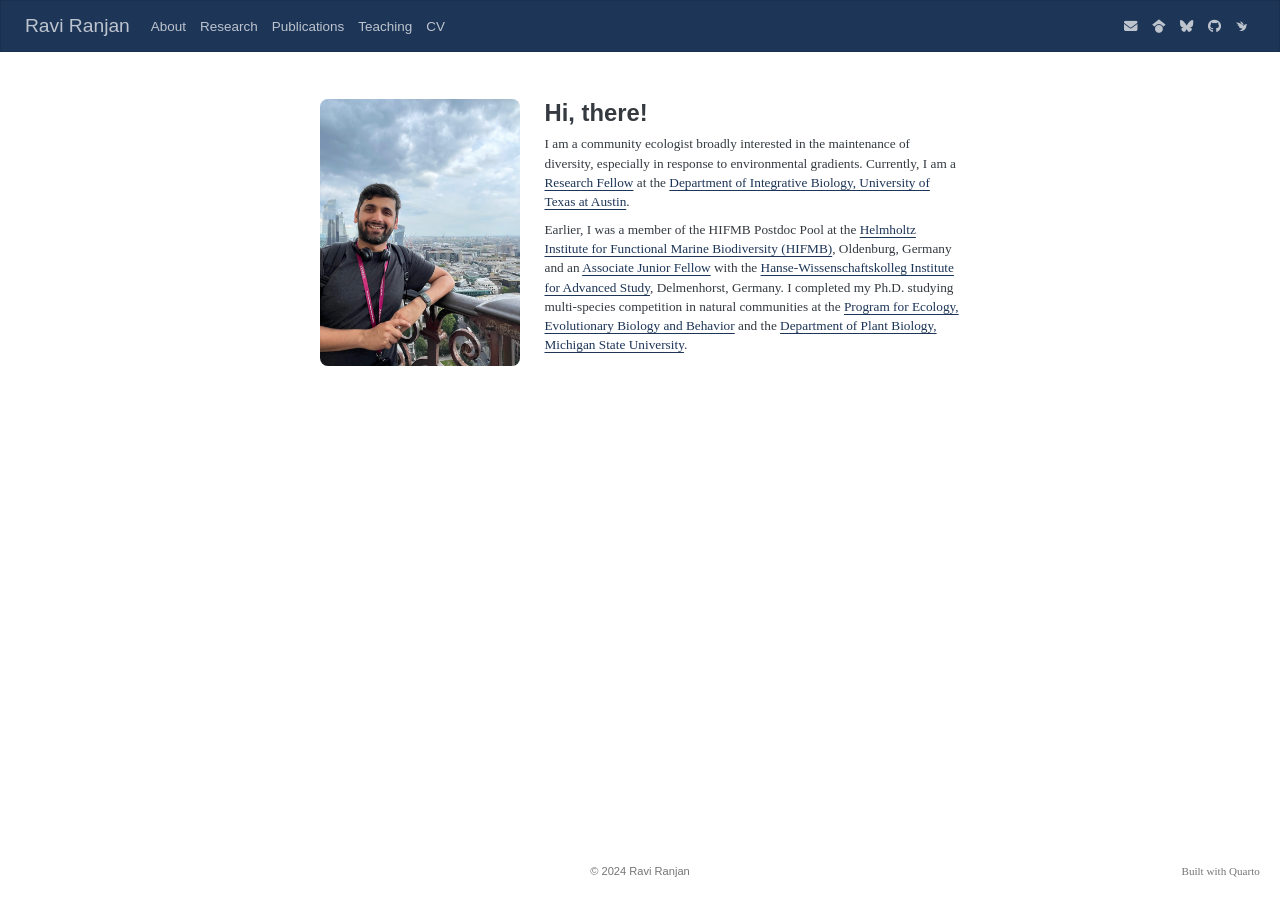
==== index.html @ 76f9b584 "Built site for gh-pages" ====
<!DOCTYPE html>
<html xmlns="http://www.w3.org/1999/xhtml" lang="en" xml:lang="en"><head>

<meta charset="utf-8">
<meta name="generator" content="quarto-1.5.57">

<meta name="viewport" content="width=device-width, initial-scale=1.0, user-scalable=yes">


<title>Ravi Ranjan</title>
<style>
code{white-space: pre-wrap;}
span.smallcaps{font-variant: small-caps;}
div.columns{display: flex; gap: min(4vw, 1.5em);}
div.column{flex: auto; overflow-x: auto;}
div.hanging-indent{margin-left: 1.5em; text-indent: -1.5em;}
ul.task-list{list-style: none;}
ul.task-list li input[type="checkbox"] {
  width: 0.8em;
  margin: 0 0.8em 0.2em -1em; /* quarto-specific, see https://github.com/quarto-dev/quarto-cli/issues/4556 */ 
  vertical-align: middle;
}
</style>


<script src="site_libs/quarto-nav/quarto-nav.js"></script>
<script src="site_libs/quarto-nav/headroom.min.js"></script>
<script src="site_libs/clipboard/clipboard.min.js"></script>
<script src="site_libs/quarto-html/quarto.js"></script>
<script src="site_libs/quarto-html/popper.min.js"></script>
<script src="site_libs/quarto-html/tippy.umd.min.js"></script>
<script src="site_libs/quarto-html/anchor.min.js"></script>
<link href="site_libs/quarto-html/tippy.css" rel="stylesheet">
<link href="site_libs/quarto-html/quarto-syntax-highlighting.css" rel="stylesheet" id="quarto-text-highlighting-styles">
<script src="site_libs/bootstrap/bootstrap.min.js"></script>
<link href="site_libs/bootstrap/bootstrap-icons.css" rel="stylesheet">
<link href="site_libs/bootstrap/bootstrap.min.css" rel="stylesheet" id="quarto-bootstrap" data-mode="light">
<link href="site_libs/quarto-contrib/fontawesome6-6.7.2/all.min.css" rel="stylesheet">
<link href="site_libs/quarto-contrib/fontawesome6-6.7.2/latex-fontsize.css" rel="stylesheet">
<link href="site_libs/quarto-contrib/academicons-1.9.4/all.css" rel="stylesheet">
<link href="site_libs/quarto-contrib/academicons-1.9.4/size.css" rel="stylesheet">
<script id="quarto-search-options" type="application/json">{
  "language": {
    "search-no-results-text": "No results",
    "search-matching-documents-text": "matching documents",
    "search-copy-link-title": "Copy link to search",
    "search-hide-matches-text": "Hide additional matches",
    "search-more-match-text": "more match in this document",
    "search-more-matches-text": "more matches in this document",
    "search-clear-button-title": "Clear",
    "search-text-placeholder": "",
    "search-detached-cancel-button-title": "Cancel",
    "search-submit-button-title": "Submit",
    "search-label": "Search"
  }
}</script>


<meta property="og:title" content="Ravi Ranjan">
<meta property="og:site_name" content="Ravi Ranjan">
</head>

<body class="nav-fixed fullcontent">

<div id="quarto-search-results"></div>
  <header id="quarto-header" class="headroom fixed-top">
    <nav class="navbar navbar-expand " data-bs-theme="dark">
      <div class="navbar-container container-fluid">
      <div class="navbar-brand-container mx-auto">
    <a class="navbar-brand" href="./index.html">
    <span class="navbar-title">Ravi Ranjan</span>
    </a>
  </div>
          <ul class="navbar-nav navbar-nav-scroll me-auto">
  <li class="nav-item">
    <a class="nav-link active" href="./index.html" aria-current="page"> 
<span class="menu-text">About</span></a>
  </li>  
  <li class="nav-item">
    <a class="nav-link" href="./research.html"> 
<span class="menu-text">Research</span></a>
  </li>  
  <li class="nav-item">
    <a class="nav-link" href="./publications.html"> 
<span class="menu-text">Publications</span></a>
  </li>  
  <li class="nav-item">
    <a class="nav-link" href="./teaching.html"> 
<span class="menu-text">Teaching</span></a>
  </li>  
  <li class="nav-item">
    <a class="nav-link" href="./cv.html"> 
<span class="menu-text">CV</span></a>
  </li>  
</ul>
          <ul class="navbar-nav navbar-nav-scroll ms-auto">
  <li class="nav-item">
    <a class="nav-link" href="mailto:ravi.ranjan@utexas.edu"> 
<span class="menu-text"><i class="fa-solid fa-envelope" aria-label="envelope"></i></span></a>
  </li>  
  <li class="nav-item">
    <a class="nav-link" href="https://scholar.google.com/citations?hl=en&amp;user=VPfJ8AsAAAAJ"> 
<span class="menu-text"><i class="fa-brands fa-google-scholar" aria-label="google-scholar"></i></span></a>
  </li>  
  <li class="nav-item">
    <a class="nav-link" href="https://bsky.app/profile/raviranjan.bsky.social"> 
<span class="menu-text"><i class="fa-brands fa-bluesky" aria-label="bluesky"></i></span></a>
  </li>  
  <li class="nav-item">
    <a class="nav-link" href="https://github.com/raviranjan545"> 
<span class="menu-text"><i class="fa-brands fa-github" aria-label="github"></i></span></a>
  </li>  
  <li class="nav-item">
    <a class="nav-link" href="https://www.inaturalist.org/people/ranjanravi"> 
<span class="menu-text"><i class="ai  ai-inaturalist" aria-label="inaturalist"></i></span></a>
  </li>  
</ul>
          <div class="quarto-navbar-tools">
</div>
      </div> <!-- /container-fluid -->
    </nav>
</header>
<!-- content -->
<div id="quarto-content" class="quarto-container page-columns page-rows-contents page-layout-article page-navbar">
<!-- sidebar -->
<!-- margin-sidebar -->
    
<!-- main -->
<main class="content" id="quarto-document-content">




<div class="landing-grid">
<div class="landing-photo">
<p><img src="img/profile.jpeg" class="img-fluid"></p>
</div>
<section id="hi-there" class="level1 landing-name landing-text">
<h1 class="landing-name">Hi, there!</h1>
<p>I am a community ecologist broadly interested in the maintenance of diversity, especially in response to environmental gradients. Currently, I am a <a href="https://farriorlab.github.io/people.html">Research Fellow</a> at the <a href="https://integrativebio.utexas.edu">Department of Integrative Biology, University of Texas at Austin</a>.</p>
<p>Earlier, I was a member of the HIFMB Postdoc Pool at the <a href="https://hifmb.de">Helmholtz Institute for Functional Marine Biodiversity (HIFMB)</a>, Oldenburg, Germany and an <a href="https://hanse-ias.de/en/the-institute/projects/postdoc-program">Associate Junior Fellow</a> with the <a href="https://hanse-ias.de/en/">Hanse-Wissenschaftskolleg Institute for Advanced Study</a>, Delmenhorst, Germany. I completed my Ph.D.&nbsp;studying multi-species competition in natural communities at the <a href="https://eebb.natsci.msu.edu">Program for Ecology, Evolutionary Biology and Behavior</a> and the <a href="https://plantbiology.natsci.msu.edu/">Department of Plant Biology, Michigan State University</a>.</p>
</section>
</div>



</main> <!-- /main -->
<script id="quarto-html-after-body" type="application/javascript">
window.document.addEventListener("DOMContentLoaded", function (event) {
  const toggleBodyColorMode = (bsSheetEl) => {
    const mode = bsSheetEl.getAttribute("data-mode");
    const bodyEl = window.document.querySelector("body");
    if (mode === "dark") {
      bodyEl.classList.add("quarto-dark");
      bodyEl.classList.remove("quarto-light");
    } else {
      bodyEl.classList.add("quarto-light");
      bodyEl.classList.remove("quarto-dark");
    }
  }
  const toggleBodyColorPrimary = () => {
    const bsSheetEl = window.document.querySelector("link#quarto-bootstrap");
    if (bsSheetEl) {
      toggleBodyColorMode(bsSheetEl);
    }
  }
  toggleBodyColorPrimary();  
  const icon = "";
  const anchorJS = new window.AnchorJS();
  anchorJS.options = {
    placement: 'right',
    icon: icon
  };
  anchorJS.add('.anchored');
  const isCodeAnnotation = (el) => {
    for (const clz of el.classList) {
      if (clz.startsWith('code-annotation-')) {                     
        return true;
      }
    }
    return false;
  }
  const onCopySuccess = function(e) {
    // button target
    const button = e.trigger;
    // don't keep focus
    button.blur();
    // flash "checked"
    button.classList.add('code-copy-button-checked');
    var currentTitle = button.getAttribute("title");
    button.setAttribute("title", "Copied!");
    let tooltip;
    if (window.bootstrap) {
      button.setAttribute("data-bs-toggle", "tooltip");
      button.setAttribute("data-bs-placement", "left");
      button.setAttribute("data-bs-title", "Copied!");
      tooltip = new bootstrap.Tooltip(button, 
        { trigger: "manual", 
          customClass: "code-copy-button-tooltip",
          offset: [0, -8]});
      tooltip.show();    
    }
    setTimeout(function() {
      if (tooltip) {
        tooltip.hide();
        button.removeAttribute("data-bs-title");
        button.removeAttribute("data-bs-toggle");
        button.removeAttribute("data-bs-placement");
      }
      button.setAttribute("title", currentTitle);
      button.classList.remove('code-copy-button-checked');
    }, 1000);
    // clear code selection
    e.clearSelection();
  }
  const getTextToCopy = function(trigger) {
      const codeEl = trigger.previousElementSibling.cloneNode(true);
      for (const childEl of codeEl.children) {
        if (isCodeAnnotation(childEl)) {
          childEl.remove();
        }
      }
      return codeEl.innerText;
  }
  const clipboard = new window.ClipboardJS('.code-copy-button:not([data-in-quarto-modal])', {
    text: getTextToCopy
  });
  clipboard.on('success', onCopySuccess);
  if (window.document.getElementById('quarto-embedded-source-code-modal')) {
    // For code content inside modals, clipBoardJS needs to be initialized with a container option
    // TODO: Check when it could be a function (https://github.com/zenorocha/clipboard.js/issues/860)
    const clipboardModal = new window.ClipboardJS('.code-copy-button[data-in-quarto-modal]', {
      text: getTextToCopy,
      container: window.document.getElementById('quarto-embedded-source-code-modal')
    });
    clipboardModal.on('success', onCopySuccess);
  }
    var localhostRegex = new RegExp(/^(?:http|https):\/\/localhost\:?[0-9]*\//);
    var mailtoRegex = new RegExp(/^mailto:/);
      var filterRegex = new RegExp("https:\/\/raviranjan545\.github\.io");
    var isInternal = (href) => {
        return filterRegex.test(href) || localhostRegex.test(href) || mailtoRegex.test(href);
    }
    // Inspect non-navigation links and adorn them if external
 	var links = window.document.querySelectorAll('a[href]:not(.nav-link):not(.navbar-brand):not(.toc-action):not(.sidebar-link):not(.sidebar-item-toggle):not(.pagination-link):not(.no-external):not([aria-hidden]):not(.dropdown-item):not(.quarto-navigation-tool):not(.about-link)');
    for (var i=0; i<links.length; i++) {
      const link = links[i];
      if (!isInternal(link.href)) {
        // undo the damage that might have been done by quarto-nav.js in the case of
        // links that we want to consider external
        if (link.dataset.originalHref !== undefined) {
          link.href = link.dataset.originalHref;
        }
          // target, if specified
          link.setAttribute("target", "_blank");
          if (link.getAttribute("rel") === null) {
            link.setAttribute("rel", "noopener");
          }
      }
    }
  function tippyHover(el, contentFn, onTriggerFn, onUntriggerFn) {
    const config = {
      allowHTML: true,
      maxWidth: 500,
      delay: 100,
      arrow: false,
      appendTo: function(el) {
          return el.parentElement;
      },
      interactive: true,
      interactiveBorder: 10,
      theme: 'quarto',
      placement: 'bottom-start',
    };
    if (contentFn) {
      config.content = contentFn;
    }
    if (onTriggerFn) {
      config.onTrigger = onTriggerFn;
    }
    if (onUntriggerFn) {
      config.onUntrigger = onUntriggerFn;
    }
    window.tippy(el, config); 
  }
  const noterefs = window.document.querySelectorAll('a[role="doc-noteref"]');
  for (var i=0; i<noterefs.length; i++) {
    const ref = noterefs[i];
    tippyHover(ref, function() {
      // use id or data attribute instead here
      let href = ref.getAttribute('data-footnote-href') || ref.getAttribute('href');
      try { href = new URL(href).hash; } catch {}
      const id = href.replace(/^#\/?/, "");
      const note = window.document.getElementById(id);
      if (note) {
        return note.innerHTML;
      } else {
        return "";
      }
    });
  }
  const xrefs = window.document.querySelectorAll('a.quarto-xref');
  const processXRef = (id, note) => {
    // Strip column container classes
    const stripColumnClz = (el) => {
      el.classList.remove("page-full", "page-columns");
      if (el.children) {
        for (const child of el.children) {
          stripColumnClz(child);
        }
      }
    }
    stripColumnClz(note)
    if (id === null || id.startsWith('sec-')) {
      // Special case sections, only their first couple elements
      const container = document.createElement("div");
      if (note.children && note.children.length > 2) {
        container.appendChild(note.children[0].cloneNode(true));
        for (let i = 1; i < note.children.length; i++) {
          const child = note.children[i];
          if (child.tagName === "P" && child.innerText === "") {
            continue;
          } else {
            container.appendChild(child.cloneNode(true));
            break;
          }
        }
        if (window.Quarto?.typesetMath) {
          window.Quarto.typesetMath(container);
        }
        return container.innerHTML
      } else {
        if (window.Quarto?.typesetMath) {
          window.Quarto.typesetMath(note);
        }
        return note.innerHTML;
      }
    } else {
      // Remove any anchor links if they are present
      const anchorLink = note.querySelector('a.anchorjs-link');
      if (anchorLink) {
        anchorLink.remove();
      }
      if (window.Quarto?.typesetMath) {
        window.Quarto.typesetMath(note);
      }
      // TODO in 1.5, we should make sure this works without a callout special case
      if (note.classList.contains("callout")) {
        return note.outerHTML;
      } else {
        return note.innerHTML;
      }
    }
  }
  for (var i=0; i<xrefs.length; i++) {
    const xref = xrefs[i];
    tippyHover(xref, undefined, function(instance) {
      instance.disable();
      let url = xref.getAttribute('href');
      let hash = undefined; 
      if (url.startsWith('#')) {
        hash = url;
      } else {
        try { hash = new URL(url).hash; } catch {}
      }
      if (hash) {
        const id = hash.replace(/^#\/?/, "");
        const note = window.document.getElementById(id);
        if (note !== null) {
          try {
            const html = processXRef(id, note.cloneNode(true));
            instance.setContent(html);
          } finally {
            instance.enable();
            instance.show();
          }
        } else {
          // See if we can fetch this
          fetch(url.split('#')[0])
          .then(res => res.text())
          .then(html => {
            const parser = new DOMParser();
            const htmlDoc = parser.parseFromString(html, "text/html");
            const note = htmlDoc.getElementById(id);
            if (note !== null) {
              const html = processXRef(id, note);
              instance.setContent(html);
            } 
          }).finally(() => {
            instance.enable();
            instance.show();
          });
        }
      } else {
        // See if we can fetch a full url (with no hash to target)
        // This is a special case and we should probably do some content thinning / targeting
        fetch(url)
        .then(res => res.text())
        .then(html => {
          const parser = new DOMParser();
          const htmlDoc = parser.parseFromString(html, "text/html");
          const note = htmlDoc.querySelector('main.content');
          if (note !== null) {
            // This should only happen for chapter cross references
            // (since there is no id in the URL)
            // remove the first header
            if (note.children.length > 0 && note.children[0].tagName === "HEADER") {
              note.children[0].remove();
            }
            const html = processXRef(null, note);
            instance.setContent(html);
          } 
        }).finally(() => {
          instance.enable();
          instance.show();
        });
      }
    }, function(instance) {
    });
  }
      let selectedAnnoteEl;
      const selectorForAnnotation = ( cell, annotation) => {
        let cellAttr = 'data-code-cell="' + cell + '"';
        let lineAttr = 'data-code-annotation="' +  annotation + '"';
        const selector = 'span[' + cellAttr + '][' + lineAttr + ']';
        return selector;
      }
      const selectCodeLines = (annoteEl) => {
        const doc = window.document;
        const targetCell = annoteEl.getAttribute("data-target-cell");
        const targetAnnotation = annoteEl.getAttribute("data-target-annotation");
        const annoteSpan = window.document.querySelector(selectorForAnnotation(targetCell, targetAnnotation));
        const lines = annoteSpan.getAttribute("data-code-lines").split(",");
        const lineIds = lines.map((line) => {
          return targetCell + "-" + line;
        })
        let top = null;
        let height = null;
        let parent = null;
        if (lineIds.length > 0) {
            //compute the position of the single el (top and bottom and make a div)
            const el = window.document.getElementById(lineIds[0]);
            top = el.offsetTop;
            height = el.offsetHeight;
            parent = el.parentElement.parentElement;
          if (lineIds.length > 1) {
            const lastEl = window.document.getElementById(lineIds[lineIds.length - 1]);
            const bottom = lastEl.offsetTop + lastEl.offsetHeight;
            height = bottom - top;
          }
          if (top !== null && height !== null && parent !== null) {
            // cook up a div (if necessary) and position it 
            let div = window.document.getElementById("code-annotation-line-highlight");
            if (div === null) {
              div = window.document.createElement("div");
              div.setAttribute("id", "code-annotation-line-highlight");
              div.style.position = 'absolute';
              parent.appendChild(div);
            }
            div.style.top = top - 2 + "px";
            div.style.height = height + 4 + "px";
            div.style.left = 0;
            let gutterDiv = window.document.getElementById("code-annotation-line-highlight-gutter");
            if (gutterDiv === null) {
              gutterDiv = window.document.createElement("div");
              gutterDiv.setAttribute("id", "code-annotation-line-highlight-gutter");
              gutterDiv.style.position = 'absolute';
              const codeCell = window.document.getElementById(targetCell);
              const gutter = codeCell.querySelector('.code-annotation-gutter');
              gutter.appendChild(gutterDiv);
            }
            gutterDiv.style.top = top - 2 + "px";
            gutterDiv.style.height = height + 4 + "px";
          }
          selectedAnnoteEl = annoteEl;
        }
      };
      const unselectCodeLines = () => {
        const elementsIds = ["code-annotation-line-highlight", "code-annotation-line-highlight-gutter"];
        elementsIds.forEach((elId) => {
          const div = window.document.getElementById(elId);
          if (div) {
            div.remove();
          }
        });
        selectedAnnoteEl = undefined;
      };
        // Handle positioning of the toggle
    window.addEventListener(
      "resize",
      throttle(() => {
        elRect = undefined;
        if (selectedAnnoteEl) {
          selectCodeLines(selectedAnnoteEl);
        }
      }, 10)
    );
    function throttle(fn, ms) {
    let throttle = false;
    let timer;
      return (...args) => {
        if(!throttle) { // first call gets through
            fn.apply(this, args);
            throttle = true;
        } else { // all the others get throttled
            if(timer) clearTimeout(timer); // cancel #2
            timer = setTimeout(() => {
              fn.apply(this, args);
              timer = throttle = false;
            }, ms);
        }
      };
    }
      // Attach click handler to the DT
      const annoteDls = window.document.querySelectorAll('dt[data-target-cell]');
      for (const annoteDlNode of annoteDls) {
        annoteDlNode.addEventListener('click', (event) => {
          const clickedEl = event.target;
          if (clickedEl !== selectedAnnoteEl) {
            unselectCodeLines();
            const activeEl = window.document.querySelector('dt[data-target-cell].code-annotation-active');
            if (activeEl) {
              activeEl.classList.remove('code-annotation-active');
            }
            selectCodeLines(clickedEl);
            clickedEl.classList.add('code-annotation-active');
          } else {
            // Unselect the line
            unselectCodeLines();
            clickedEl.classList.remove('code-annotation-active');
          }
        });
      }
  const findCites = (el) => {
    const parentEl = el.parentElement;
    if (parentEl) {
      const cites = parentEl.dataset.cites;
      if (cites) {
        return {
          el,
          cites: cites.split(' ')
        };
      } else {
        return findCites(el.parentElement)
      }
    } else {
      return undefined;
    }
  };
  var bibliorefs = window.document.querySelectorAll('a[role="doc-biblioref"]');
  for (var i=0; i<bibliorefs.length; i++) {
    const ref = bibliorefs[i];
    const citeInfo = findCites(ref);
    if (citeInfo) {
      tippyHover(citeInfo.el, function() {
        var popup = window.document.createElement('div');
        citeInfo.cites.forEach(function(cite) {
          var citeDiv = window.document.createElement('div');
          citeDiv.classList.add('hanging-indent');
          citeDiv.classList.add('csl-entry');
          var biblioDiv = window.document.getElementById('ref-' + cite);
          if (biblioDiv) {
            citeDiv.innerHTML = biblioDiv.innerHTML;
          }
          popup.appendChild(citeDiv);
        });
        return popup.innerHTML;
      });
    }
  }
});
</script>
</div> <!-- /content -->
<footer class="footer">
  <div class="nav-footer">
    <div class="nav-footer-left">
      &nbsp;
    </div>   
    <div class="nav-footer-center">
      <ul class="footer-items list-unstyled">
    <li class="nav-item">
 © 2024 Ravi Ranjan
  </li>  
</ul>
    </div>
    <div class="nav-footer-right">
      <ul class="footer-items list-unstyled">
    <li class="nav-item">
    <a class="nav-link" href="https://quarto.org">
<p>Built with Quarto</p>
</a>
  </li>  
</ul>
    </div>
  </div>
</footer>




</body></html>
---- site_libs/quarto-html/tippy.css ----
.tippy-box[data-animation=fade][data-state=hidden]{opacity:0}[data-tippy-root]{max-width:calc(100vw - 10px)}.tippy-box{position:relative;background-color:#333;color:#fff;border-radius:4px;font-size:14px;line-height:1.4;white-space:normal;outline:0;transition-property:transform,visibility,opacity}.tippy-box[data-placement^=top]>.tippy-arrow{bottom:0}.tippy-box[data-placement^=top]>.tippy-arrow:before{bottom:-7px;left:0;border-width:8px 8px 0;border-top-color:initial;transform-origin:center top}.tippy-box[data-placement^=bottom]>.tippy-arrow{top:0}.tippy-box[data-placement^=bottom]>.tippy-arrow:before{top:-7px;left:0;border-width:0 8px 8px;border-bottom-color:initial;transform-origin:center bottom}.tippy-box[data-placement^=left]>.tippy-arrow{right:0}.tippy-box[data-placement^=left]>.tippy-arrow:before{border-width:8px 0 8px 8px;border-left-color:initial;right:-7px;transform-origin:center left}.tippy-box[data-placement^=right]>.tippy-arrow{left:0}.tippy-box[data-placement^=right]>.tippy-arrow:before{left:-7px;border-width:8px 8px 8px 0;border-right-color:initial;transform-origin:center right}.tippy-box[data-inertia][data-state=visible]{transition-timing-function:cubic-bezier(.54,1.5,.38,1.11)}.tippy-arrow{width:16px;height:16px;color:#333}.tippy-arrow:before{content:"";position:absolute;border-color:transparent;border-style:solid}.tippy-content{position:relative;padding:5px 9px;z-index:1}
---- site_libs/quarto-html/quarto-syntax-highlighting.css ----
/* quarto syntax highlight colors */
:root {
  --quarto-hl-ot-color: #003B4F;
  --quarto-hl-at-color: #657422;
  --quarto-hl-ss-color: #20794D;
  --quarto-hl-an-color: #5E5E5E;
  --quarto-hl-fu-color: #4758AB;
  --quarto-hl-st-color: #20794D;
  --quarto-hl-cf-color: #003B4F;
  --quarto-hl-op-color: #5E5E5E;
  --quarto-hl-er-color: #AD0000;
  --quarto-hl-bn-color: #AD0000;
  --quarto-hl-al-color: #AD0000;
  --quarto-hl-va-color: #111111;
  --quarto-hl-bu-color: inherit;
  --quarto-hl-ex-color: inherit;
  --quarto-hl-pp-color: #AD0000;
  --quarto-hl-in-color: #5E5E5E;
  --quarto-hl-vs-color: #20794D;
  --quarto-hl-wa-color: #5E5E5E;
  --quarto-hl-do-color: #5E5E5E;
  --quarto-hl-im-color: #00769E;
  --quarto-hl-ch-color: #20794D;
  --quarto-hl-dt-color: #AD0000;
  --quarto-hl-fl-color: #AD0000;
  --quarto-hl-co-color: #5E5E5E;
  --quarto-hl-cv-color: #5E5E5E;
  --quarto-hl-cn-color: #8f5902;
  --quarto-hl-sc-color: #5E5E5E;
  --quarto-hl-dv-color: #AD0000;
  --quarto-hl-kw-color: #003B4F;
}

/* other quarto variables */
:root {
  --quarto-font-monospace: SFMono-Regular, Menlo, Monaco, Consolas, "Liberation Mono", "Courier New", monospace;
}

pre > code.sourceCode > span {
  color: #003B4F;
}

code span {
  color: #003B4F;
}

code.sourceCode > span {
  color: #003B4F;
}

div.sourceCode,
div.sourceCode pre.sourceCode {
  color: #003B4F;
}

code span.ot {
  color: #003B4F;
  font-style: inherit;
}

code span.at {
  color: #657422;
  font-style: inherit;
}

code span.ss {
  color: #20794D;
  font-style: inherit;
}

code span.an {
  color: #5E5E5E;
  font-style: inherit;
}

code span.fu {
  color: #4758AB;
  font-style: inherit;
}

code span.st {
  color: #20794D;
  font-style: inherit;
}

code span.cf {
  color: #003B4F;
  font-weight: bold;
  font-style: inherit;
}

code span.op {
  color: #5E5E5E;
  font-style: inherit;
}

code span.er {
  color: #AD0000;
  font-style: inherit;
}

code span.bn {
  color: #AD0000;
  font-style: inherit;
}

code span.al {
  color: #AD0000;
  font-style: inherit;
}

code span.va {
  color: #111111;
  font-style: inherit;
}

code span.bu {
  font-style: inherit;
}

code span.ex {
  font-style: inherit;
}

code span.pp {
  color: #AD0000;
  font-style: inherit;
}

code span.in {
  color: #5E5E5E;
  font-style: inherit;
}

code span.vs {
  color: #20794D;
  font-style: inherit;
}

code span.wa {
  color: #5E5E5E;
  font-style: italic;
}

code span.do {
  color: #5E5E5E;
  font-style: italic;
}

code span.im {
  color: #00769E;
  font-style: inherit;
}

code span.ch {
  color: #20794D;
  font-style: inherit;
}

code span.dt {
  color: #AD0000;
  font-style: inherit;
}

code span.fl {
  color: #AD0000;
  font-style: inherit;
}

code span.co {
  color: #5E5E5E;
  font-style: inherit;
}

code span.cv {
  color: #5E5E5E;
  font-style: italic;
}

code span.cn {
  color: #8f5902;
  font-style: inherit;
}

code span.sc {
  color: #5E5E5E;
  font-style: inherit;
}

code span.dv {
  color: #AD0000;
  font-style: inherit;
}

code span.kw {
  color: #003B4F;
  font-weight: bold;
  font-style: inherit;
}

.prevent-inlining {
  content: "</";
}

/*# sourceMappingURL=debc5d5d77c3f9108843748ff7464032.css.map */
---- site_libs/quarto-contrib/fontawesome6-6.7.2/latex-fontsize.css ----
.fa-tiny {
  font-size: 0.5em;
}
.fa-scriptsize {
  font-size: 0.7em;
}
.fa-footnotesize {
  font-size: 0.8em;
}
.fa-small {
  font-size: 0.9em;
}
.fa-normalsize {
  font-size: 1em;
}
.fa-large {
  font-size: 1.2em;
}
.fa-Large {
  font-size: 1.5em;
}
.fa-LARGE {
  font-size: 1.75em;
}
.fa-huge {
  font-size: 2em;
}
.fa-Huge {
  font-size: 2.5em;
}
---- site_libs/quarto-contrib/academicons-1.9.4/all.css ----
/*
 *  Academicons 1.9.4 by James Walsh (https://github.com/jpswalsh) and Katja Bercic (https://github.com/katjabercic)
 *  Fonts generated using FontForge - https://fontforge.org
 *  Square icons designed to be used alongside Font Awesome square icons - https://fortawesome.github.io/Font-Awesome/
 *  Licenses - Font: SIL OFL 1.1, CSS: MIT License
 */
@font-face {
  font-family: 'Academicons';
  font-style: normal;
  font-weight: 400;
  font-display: block;
  src: url('1e21o67/academicons.eot');
  src: url('1e21o67/academicons.eot') format('embedded-opentype'),
    url('1e21o67/academicons.ttf') format('truetype'),
    url('1e21o67/academicons.woff') format('woff'),
    url('1e21o67/academicons.svg') format('svg');
}

.ai {
  font-family: 'Academicons';
  font-weight: 400;
  -moz-osx-font-smoothing: grayscale;
  -webkit-font-smoothing: antialiased;
  display: inline-block;
  font-style: normal;
  font-variant: normal;
  text-rendering: auto;
  line-height: 1;
}

.ai-academia:before {
  content: "\e9af";
}

.ai-academia-square:before {
  content: "\e93d";
}

.ai-acclaim:before {
  content: "\e92e";
}

.ai-acclaim-square:before {
  content: "\e93a";
}

.ai-acm:before {
  content: "\e93c";
}

.ai-acm-square:before {
  content: "\e95d";
}

.ai-acmdl:before {
  content: "\e96a";
}

.ai-acmdl-square:before {
  content: "\e9d3";
}

.ai-ads:before {
  content: "\e9cb";
}

.ai-ads-square:before {
  content: "\e94a";
}

.ai-africarxiv:before {
  content: "\e91b";
}

.ai-africarxiv-square:before {
  content: "\e90b";
}

.ai-archive:before {
  content: "\e955";
}

.ai-archive-square:before {
  content: "\e956";
}

.ai-arxiv:before {
  content: "\e974";
}

.ai-arxiv-square:before {
  content: "\e9a6";
}

.ai-biorxiv:before {
  content: "\e9a2";
}

.ai-biorxiv-square:before {
  content: "\e98b";
}

.ai-ceur:before {
  content: "\e96d";
}

.ai-ceur-square:before {
  content: "\e92f";
}

.ai-ciencia-vitae:before {
  content: "\e912";
}

.ai-ciencia-vitae-square:before {
  content: "\e913";
}

.ai-clarivate:before {
  content: "\e924";
}

.ai-clarivate-square:before {
  content: "\e925";
}

.ai-closed-access:before {
  content: "\e942";
}

.ai-closed-access-square:before {
  content: "\e943";
}

.ai-conversation:before {
  content: "\e94c";
}

.ai-conversation-square:before {
  content: "\e915";
}

.ai-coursera:before {
  content: "\e95f";
}

.ai-coursera-square:before {
  content: "\e97f";
}

.ai-crossref:before {
  content: "\e918";
}

.ai-crossref-square:before {
  content: "\e919";
}

.ai-cv:before {
  content: "\e9a5";
}

.ai-cv-square:before {
  content: "\e90a";
}

.ai-datacite:before {
  content: "\e91c";
}

.ai-datacite-square:before {
  content: "\e91d";
}

.ai-dataverse:before {
  content: "\e9f7";
}

.ai-dataverse-square:before {
  content: "\e9e4";
}

.ai-dblp:before {
  content: "\e94f";
}

.ai-dblp-square:before {
  content: "\e93f";
}

.ai-depsy:before {
  content: "\e97a";
}

.ai-depsy-square:before {
  content: "\e94b";
}

.ai-doi:before {
  content: "\e97e";
}

.ai-doi-square:before {
  content: "\e98f";
}

.ai-dryad:before {
  content: "\e97c";
}

.ai-dryad-square:before {
  content: "\e98c";
}

.ai-elsevier:before {
  content: "\e961";
}

.ai-elsevier-square:before {
  content: "\e910";
}

.ai-figshare:before {
  content: "\e981";
}

.ai-figshare-square:before {
  content: "\e9e7";
}

.ai-google-scholar:before {
  content: "\e9d4";
}

.ai-google-scholar-square:before {
  content: "\e9f9";
}

.ai-hal:before {
  content: "\e92c";
}

.ai-hal-square:before {
  content: "\e92d";
}

.ai-hypothesis:before {
  content: "\e95a";
}

.ai-hypothesis-square:before {
  content: "\e95b";
}

.ai-ideas-repec:before {
  content: "\e9ed";
}

.ai-ideas-repec-square:before {
  content: "\e9f8";
}

.ai-ieee:before {
  content: "\e929";
}

.ai-ieee-square:before {
  content: "\e9b9";
}

.ai-impactstory:before {
  content: "\e9cf";
}

.ai-impactstory-square:before {
  content: "\e9aa";
}

.ai-inaturalist:before {
  content: "\e900";
}

.ai-inaturalist-square:before {
  content: "\e901";
}

.ai-inpn:before {
  content: "\e902";
}

.ai-inpn-square:before {
  content: "\e903";
}

.ai-inspire:before {
  content: "\e9e9";
}

.ai-inspire-square:before {
  content: "\e9fe";
}

.ai-isidore:before {
  content: "\e936";
}

.ai-isidore-square:before {
  content: "\e954";
}

.ai-isni:before {
  content: "\e957";
}

.ai-isni-square:before {
  content: "\e958";
}

.ai-jstor:before {
  content: "\e938";
}

.ai-jstor-square:before {
  content: "\e944";
}

.ai-lattes:before {
  content: "\e9b3";
}

.ai-lattes-square:before {
  content: "\e99c";
}

.ai-mathoverflow:before {
  content: "\e9f6";
}

.ai-mathoverflow-square:before {
  content: "\e97b";
}

.ai-mendeley:before {
  content: "\e9f0";
}

.ai-mendeley-square:before {
  content: "\e9f3";
}

.ai-moodle:before {
  content: "\e907";
}

.ai-moodle-square:before {
  content: "\e908";
}

.ai-mtmt:before {
  content: "\e950";
}

.ai-mtmt-square:before {
  content: "\e951";
}

.ai-nakala:before {
  content: "\e940";
}

.ai-nakala-square:before {
  content: "\e941";
}

.ai-obp:before {
  content: "\e92a";
}

.ai-obp-square:before {
  content: "\e92b";
}

.ai-open-access:before {
  content: "\e939";
}

.ai-open-access-square:before {
  content: "\e9f4";
}

.ai-open-data:before {
  content: "\e966";
}

.ai-open-data-square:before {
  content: "\e967";
}

.ai-open-materials:before {
  content: "\e968";
}

.ai-open-materials-square:before {
  content: "\e969";
}

.ai-openedition:before {
  content: "\e946";
}

.ai-openedition-square:before {
  content: "\e947";
}

.ai-orcid:before {
  content: "\e9d9";
}

.ai-orcid-square:before {
  content: "\e9c3";
}

.ai-osf:before {
  content: "\e9ef";
}

.ai-osf-square:before {
  content: "\e931";
}

.ai-overleaf:before {
  content: "\e914";
}

.ai-overleaf-square:before {
  content: "\e98d";
}

.ai-philpapers:before {
  content: "\e98a";
}

.ai-philpapers-square:before {
  content: "\e96f";
}

.ai-piazza:before {
  content: "\e99a";
}

.ai-piazza-square:before {
  content: "\e90c";
}

.ai-preregistered:before {
  content: "\e906";
}

.ai-preregistered-square:before {
  content: "\e96b";
}

.ai-protocols:before {
  content: "\e952";
}

.ai-protocols-square:before {
  content: "\e953";
}

.ai-psyarxiv:before {
  content: "\e90e";
}

.ai-psyarxiv-square:before {
  content: "\e90f";
}

.ai-publons:before {
  content: "\e937";
}

.ai-publons-square:before {
  content: "\e94e";
}

.ai-pubmed:before {
  content: "\e99f";
}

.ai-pubmed-square:before {
  content: "\e97d";
}

.ai-pubpeer:before {
  content: "\e922";
}

.ai-pubpeer-square:before {
  content: "\e923";
}

.ai-researcherid:before {
  content: "\e91a";
}

.ai-researcherid-square:before {
  content: "\e95c";
}

.ai-researchgate:before {
  content: "\e95e";
}

.ai-researchgate-square:before {
  content: "\e99e";
}

.ai-ror:before {
  content: "\e948";
}

.ai-ror-square:before {
  content: "\e949";
}

.ai-sci-hub:before {
  content: "\e959";
}

.ai-sci-hub-square:before {
  content: "\e905";
}

.ai-scirate:before {
  content: "\e98e";
}

.ai-scirate-square:before {
  content: "\e99d";
}

.ai-scopus:before {
  content: "\e91e";
}

.ai-scopus-square:before {
  content: "\e91f";
}

.ai-semantic-scholar:before {
  content: "\e96e";
}

.ai-semantic-scholar-square:before {
  content: "\e96c";
}

.ai-springer:before {
  content: "\e928";
}

.ai-springer-square:before {
  content: "\e99b";
}

.ai-ssrn:before {
  content: "\e916";
}

.ai-ssrn-square:before {
  content: "\e917";
}

.ai-stackoverflow:before {
  content: "\e920";
}

.ai-stackoverflow-square:before {
  content: "\e921";
}

.ai-viaf:before {
  content: "\e933";
}

.ai-viaf-square:before {
  content: "\e934";
}

.ai-wiley:before {
  content: "\e926";
}

.ai-wiley-square:before {
  content: "\e927";
}

.ai-zenodo:before {
  content: "\e911";
}

.ai-zotero:before {
  content: "\e962";
}

.ai-zotero-square:before {
  content: "\e932";
}

/*  Duplication of the FontAwesome style classes using 'ai' in place of 'fa'. */
.ai-lg {
  font-size: 1.33333em;
  line-height: 0.75em;
  vertical-align: -.0667em;
}

.ai-xs {
  font-size: .75em;
}

.ai-sm {
  font-size: .875em;
}

.ai-1x {
  font-size: 1em;
}

.ai-2x {
  font-size: 2em;
}

.ai-3x {
  font-size: 3em;
}

.ai-4x {
  font-size: 4em;
}

.ai-5x {
  font-size: 5em;
}

.ai-6x {
  font-size: 6em;
}

.ai-7x {
  font-size: 7em;
}

.ai-8x {
  font-size: 8em;
}

.ai-9x {
  font-size: 9em;
}

.ai-10x {
  font-size: 10em;
}

.ai-fw {
  text-align: center;
  width: 1.25em;
}

.ai-ul {
  list-style-type: none;
  margin-left: 2.5em;
  padding-left: 0;
}

.ai-ul>li {
  position: relative;
}

.ai-li {
  left: -2em;
  position: absolute;
  text-align: center;
  width: 2em;
  line-height: inherit;
}

.ai-border {
  border: solid 0.08em #eee;
  border-radius: .1em;
  padding: .2em .25em .15em;
}

.ai-pull-left {
  float: left;
}

.ai-pull-right {
  float: right;
}

.ai.ai-pull-left {
  margin-right: .3em;
}

.ai.ai-pull-right {
  margin-right: .3em;
}

.ai-stack {
  display: inline-block;
  height: 2em;
  line-height: 2em;
  position: relative;
  vertical-align: middle;
  width: 2.5em;
}

.ai-stack-1x,
.ai-stack-2x {
  left: 0;
  position: absolute;
  text-align: center;
  width: 100%;
}

.ai-stack-1x {
  line-height: inherit;
}

.ai-stack-2x {
  font-size: 2em;
}

.ai-inverse {
  color: #fff;
}
---- site_libs/quarto-contrib/academicons-1.9.4/size.css ----
.ai-tiny {
  font-size: 0.5em;
}

.ai-scriptsize {
  font-size: 0.7em;
}

.ai-footnotesize {
  font-size: 0.8em;
}

.ai-small {
  font-size: 0.9em;
}

.ai-normalsize {
  font-size: 1em;
}

.ai-large {
  font-size: 1.2em;
}

.ai-Large {
  font-size: 1.5em;
}

.ai-LARGE {
  font-size: 1.75em;
}

.ai-huge {
  font-size: 2em;
}

.ai-Huge {
  font-size: 2.5em;
}

.ai-1x {
  font-size: 1em;
}

.ai-2x {
  font-size: 2em;
}

.ai-3x {
  font-size: 3em;
}

.ai-4x {
  font-size: 4em;
}

.ai-5x {
  font-size: 5em;
}

.ai-6x {
  font-size: 6em;
}

.ai-7x {
  font-size: 7em;
}

.ai-8x {
  font-size: 8em;
}

.ai-9x {
  font-size: 9em;
}

.ai-10x {
  font-size: 10em;
}

.ai-2xs {
  font-size: 0.625em;
  line-height: 0.1em;
  vertical-align: 0.225em;
}

.ai-xs {
  font-size: 0.75em;
  line-height: 0.08333em;
  vertical-align: 0.125em;
}

.ai-sm {
  font-size: 0.875em;
  line-height: 0.07143em;
  vertical-align: 0.05357em;
}

.ai-lg {
  font-size: 1.25em;
  line-height: 0.05em;
  vertical-align: -0.075em;
}

.ai-xl {
  font-size: 1.5em;
  line-height: 0.04167em;
  vertical-align: -0.125em;
}

.ai-2xl {
  font-size: 2em;
  line-height: 0.03125em;
  vertical-align: -0.1875em;
}
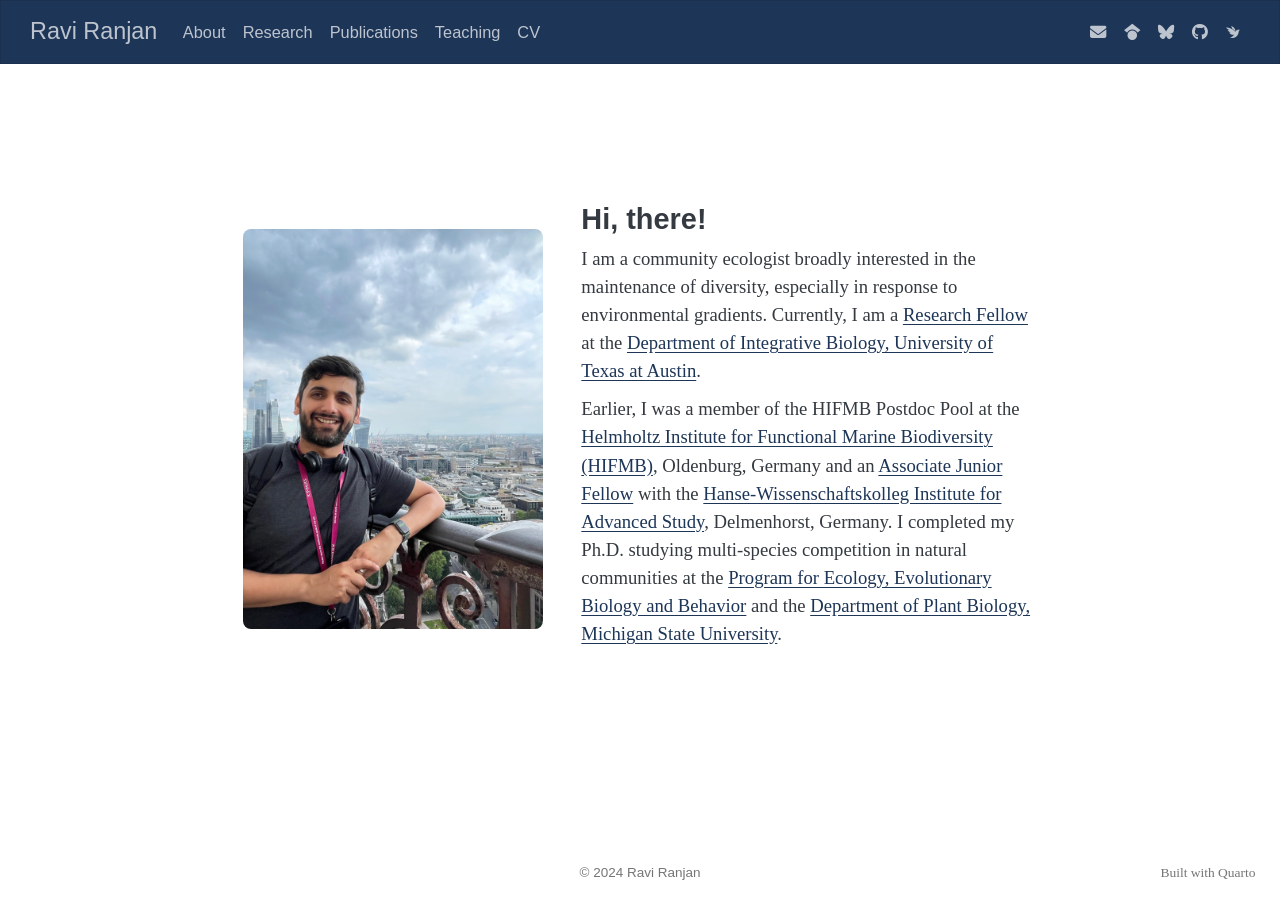
==== commit f80f293a: "Built site for gh-pages" ====
--- a/index.html
+++ b/index.html
@@ -237,7 +237,7 @@
   }
     var localhostRegex = new RegExp(/^(?:http|https):\/\/localhost\:?[0-9]*\//);
     var mailtoRegex = new RegExp(/^mailto:/);
-      var filterRegex = new RegExp("https:\/\/raviranjan545\.github\.io");
+      var filterRegex = new RegExp("https:\/\/www\.raviranjan\.net");
     var isInternal = (href) => {
         return filterRegex.test(href) || localhostRegex.test(href) || mailtoRegex.test(href);
     }
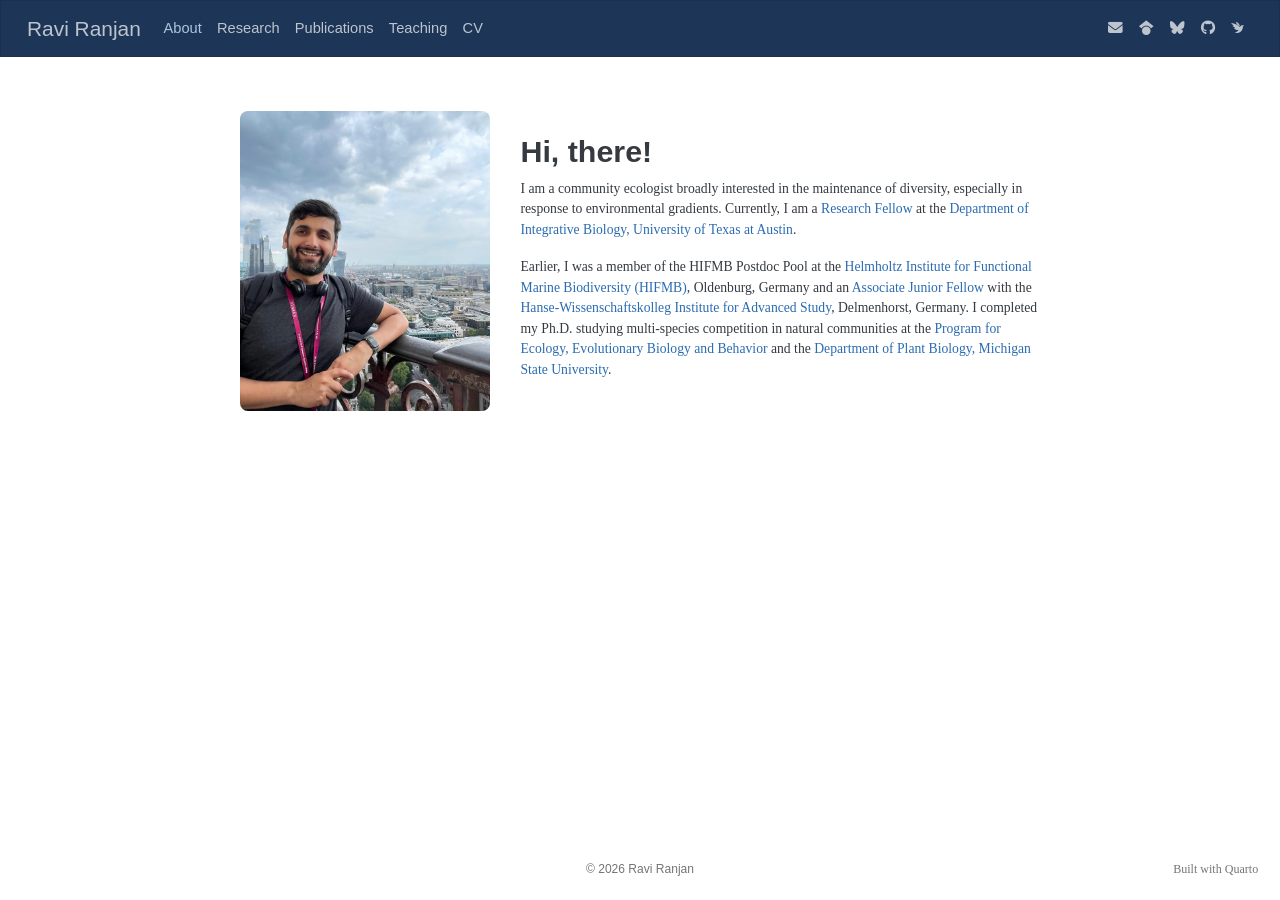
==== commit ef7d1ebe: "Built site for gh-pages" ====
--- a/index.html
+++ b/index.html
@@ -579,7 +579,7 @@
     <div class="nav-footer-center">
       <ul class="footer-items list-unstyled">
     <li class="nav-item">
- © 2024 Ravi Ranjan
+ © 2026 Ravi Ranjan
   </li>  
 </ul>
     </div>
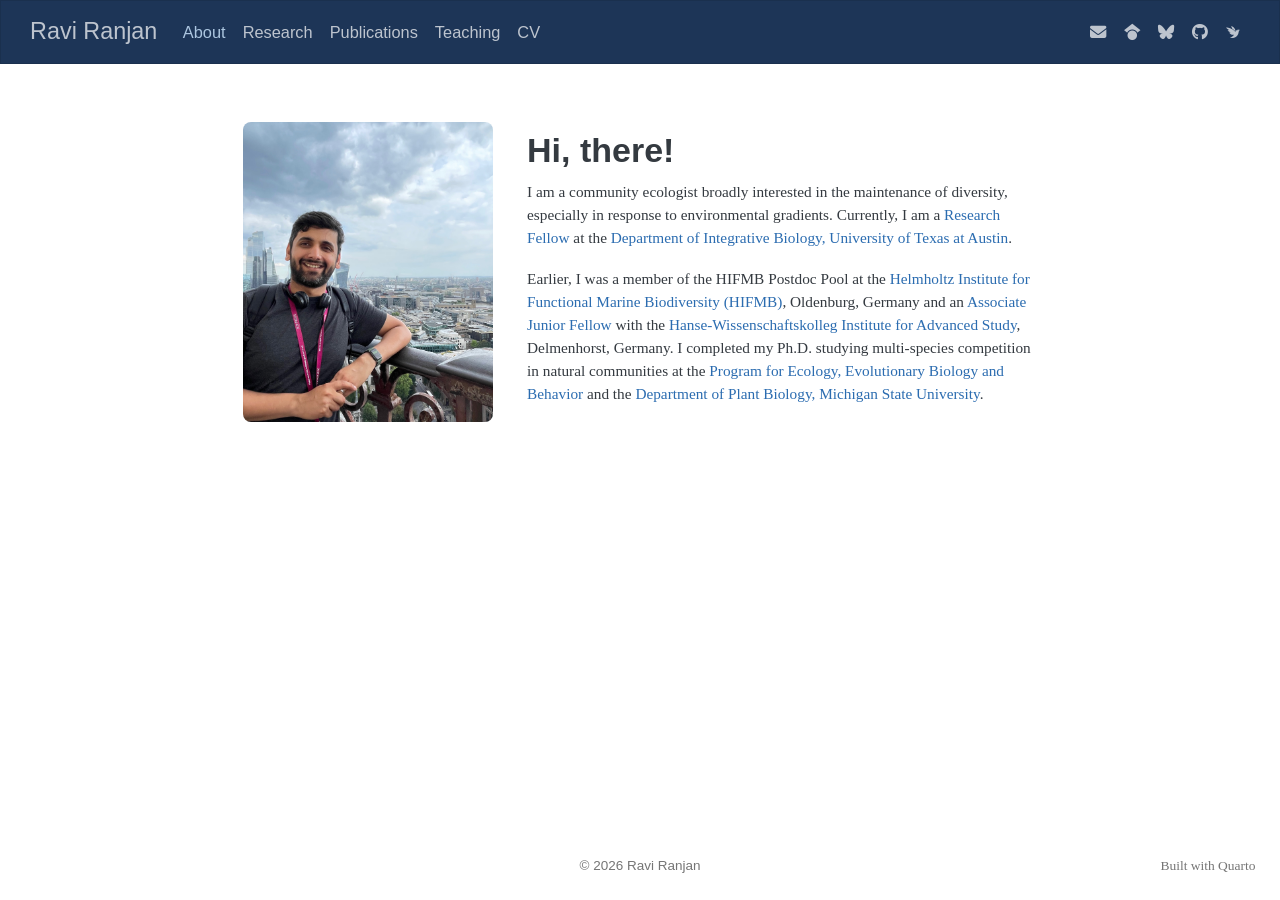
==== commit 79ad9515: "Built site for gh-pages" ====
--- a/index.html
+++ b/index.html
@@ -131,12 +131,26 @@
 
 
 
+<style>
+/* Landing page overrides — scoped here so they survive Quarto's CSS pipeline */
+.landing-text h1 {
+  font-size: 2rem !important;
+  font-weight: 700;
+  line-height: 1.2;
+  margin-top: 0;
+  margin-bottom: 0.6rem;
+}
+.landing-text > p {
+  font-size: 0.9rem;
+  margin-bottom: 1.1rem;
+}
+</style>
 <div class="landing-grid">
 <div class="landing-photo">
 <p><img src="img/profile.jpeg" class="img-fluid"></p>
 </div>
-<section id="hi-there" class="level1 landing-name landing-text">
-<h1 class="landing-name">Hi, there!</h1>
+<section id="hi-there" class="level1 landing-text">
+<h1>Hi, there!</h1>
 <p>I am a community ecologist broadly interested in the maintenance of diversity, especially in response to environmental gradients. Currently, I am a <a href="https://farriorlab.github.io/people.html">Research Fellow</a> at the <a href="https://integrativebio.utexas.edu">Department of Integrative Biology, University of Texas at Austin</a>.</p>
 <p>Earlier, I was a member of the HIFMB Postdoc Pool at the <a href="https://hifmb.de">Helmholtz Institute for Functional Marine Biodiversity (HIFMB)</a>, Oldenburg, Germany and an <a href="https://hanse-ias.de/en/the-institute/projects/postdoc-program">Associate Junior Fellow</a> with the <a href="https://hanse-ias.de/en/">Hanse-Wissenschaftskolleg Institute for Advanced Study</a>, Delmenhorst, Germany. I completed my Ph.D.&nbsp;studying multi-species competition in natural communities at the <a href="https://eebb.natsci.msu.edu">Program for Ecology, Evolutionary Biology and Behavior</a> and the <a href="https://plantbiology.natsci.msu.edu/">Department of Plant Biology, Michigan State University</a>.</p>
 </section>
